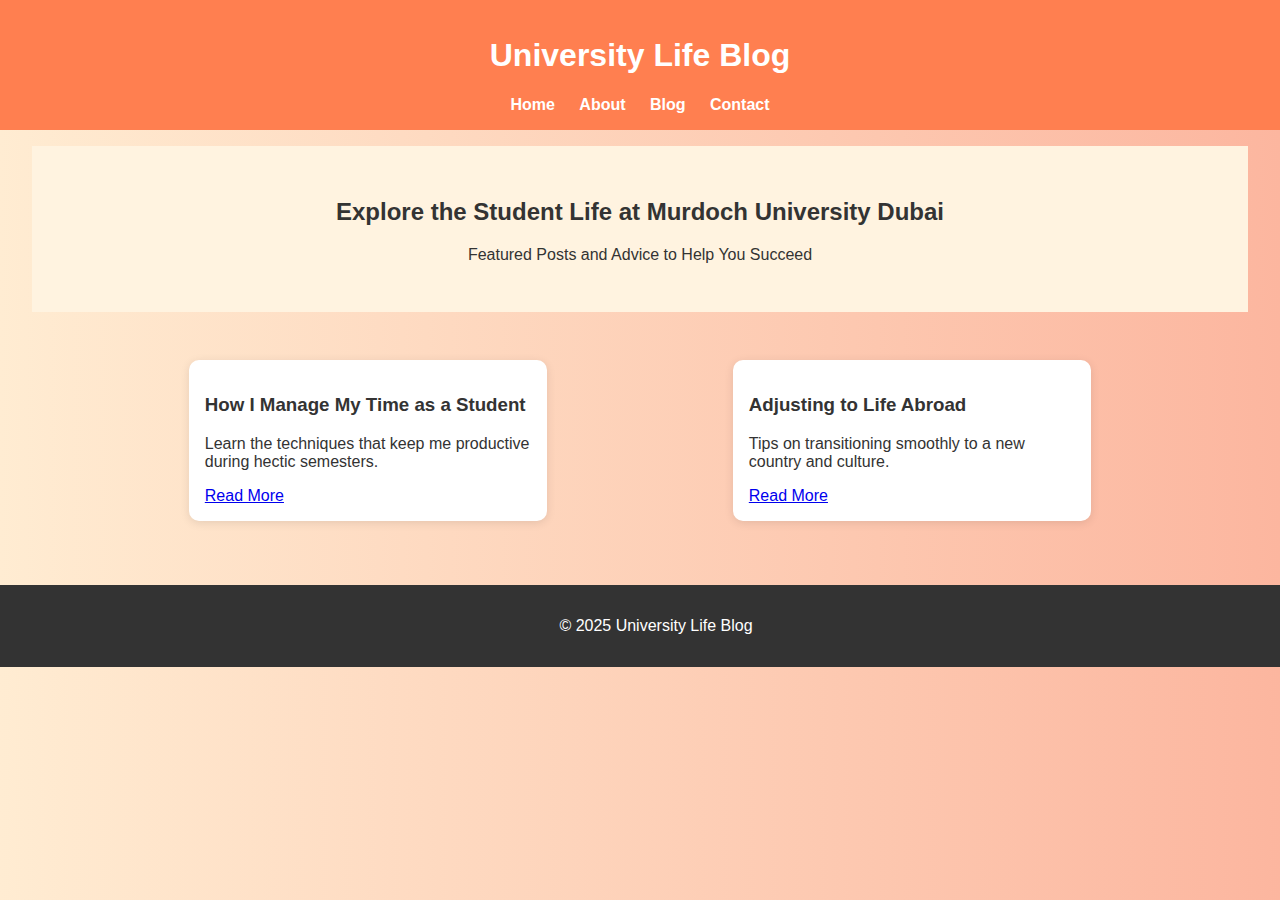
==== index.html @ d8ef9805 "Update index.html" ====
<!-- index.html -->
<!DOCTYPE html>
<html lang="en">
<head>
  <meta charset="UTF-8">
  <meta name="viewport" content="width=device-width, initial-scale=1.0">
  <title>University Life Blog</title>
  <link rel="stylesheet" href="style.css">
</head>
<body>
  <header>
    <h1>University Life Blog</h1>
    <nav>
      <a href="index.html">Home</a>
      <a href="about.html">About</a>
      <a href="blog.html">Blog</a>
      <a href="contact.html">Contact</a>
    </nav>
  </header>
  <main>
    <section class="hero">
      <h2>Explore the Student Life at Murdoch University Dubai</h2>
      <p>Featured Posts and Advice to Help You Succeed</p>
    </section>
    <section class="featured-posts">
      <article>
        <h3>How I Manage My Time as a Student</h3>
        <p>Learn the techniques that keep me productive during hectic semesters.</p>
        <a href="blog.html">Read More</a>
      </article>
      <article>
        <h3>Adjusting to Life Abroad</h3>
        <p>Tips on transitioning smoothly to a new country and culture.</p>
        <a href="blog.html">Read More</a>
      </article>
    </section>
  </main>
  <footer>
    <p>&copy; 2025 University Life Blog</p>
  </footer>
</body>
</html>
---- style.css ----
/* style.css */
body {
  font-family: 'Segoe UI', Tahoma, Geneva, Verdana, sans-serif;
  margin: 0;
  padding: 0;
  background: linear-gradient(to right, #ffecd2 0%, #fcb69f 100%);
  color: #333;
}

header {
  background-color: #ff7f50;
  color: white;
  padding: 1rem;
  text-align: center;
}

nav a {
  margin: 0 10px;
  color: white;
  text-decoration: none;
  font-weight: bold;
}

.hero {
  padding: 2rem;
  background: #fff3e0;
  text-align: center;
}

.featured-posts {
  display: flex;
  justify-content: space-around;
  margin: 2rem;
}

.featured-posts article {
  background: white;
  padding: 1rem;
  border-radius: 10px;
  box-shadow: 0 2px 10px rgba(0,0,0,0.1);
  width: 30%;
}

main, section {
  padding: 1rem 2rem;
}

form {
  display: flex;
  flex-direction: column;
  max-width: 500px;
  margin: auto;
}

form input, form textarea {
  margin-bottom: 1rem;
  padding: 0.5rem;
  border: 1px solid #ccc;
  border-radius: 5px;
}

form button {
  padding: 0.7rem;
  background: #ff7f50;
  color: white;
  border: none;
  border-radius: 5px;
  font-size: 1rem;
}

footer {
  text-align: center;
  padding: 1rem;
  background-color: #333;
  color: white;
  position: relative;
  bottom: 0;
  width: 100%;
}
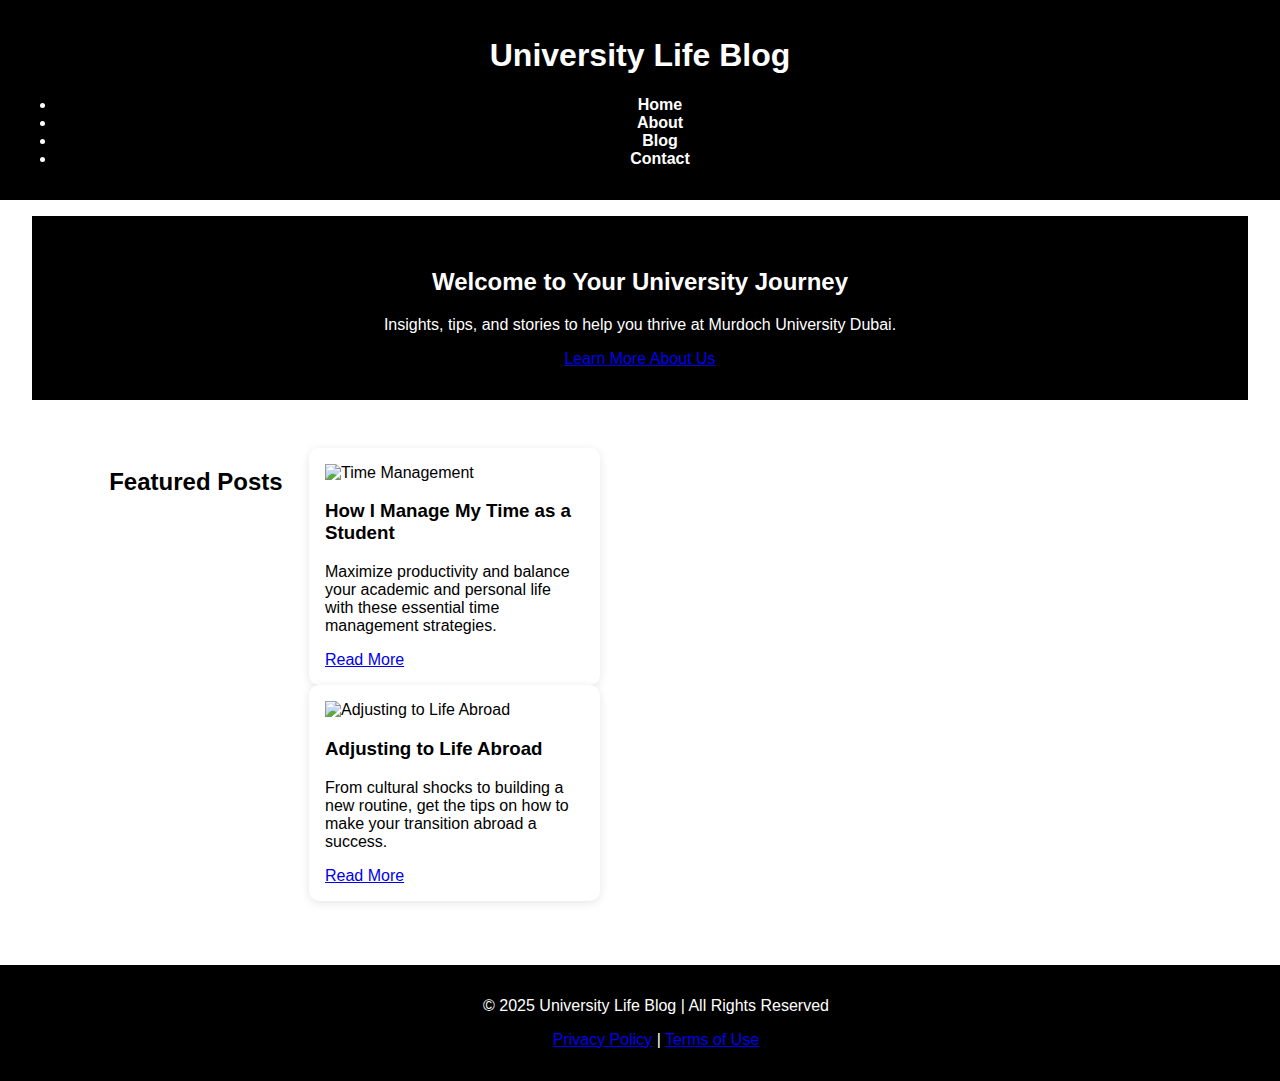
==== commit c398340b: "Update index.html" ====
--- a/index.html
+++ b/index.html
@@ -6,37 +6,63 @@
   <meta name="viewport" content="width=device-width, initial-scale=1.0">
   <title>University Life Blog</title>
   <link rel="stylesheet" href="style.css">
+  <meta name="description" content="Explore university life at Murdoch University Dubai through tips, stories, and advice.">
+  <meta name="keywords" content="Murdoch University, student life, university tips, blog, advice">
+  <meta name="author" content="University Life Blog">
 </head>
 <body>
   <header>
-    <h1>University Life Blog</h1>
-    <nav>
-      <a href="index.html">Home</a>
-      <a href="about.html">About</a>
-      <a href="blog.html">Blog</a>
-      <a href="contact.html">Contact</a>
-    </nav>
+    <div class="container">
+      <h1 class="logo">University Life Blog</h1>
+      <nav>
+        <ul>
+          <li><a href="index.html">Home</a></li>
+          <li><a href="about.html">About</a></li>
+          <li><a href="blog.html">Blog</a></li>
+          <li><a href="contact.html">Contact</a></li>
+        </ul>
+      </nav>
+    </div>
   </header>
+  
   <main>
     <section class="hero">
-      <h2>Explore the Student Life at Murdoch University Dubai</h2>
-      <p>Featured Posts and Advice to Help You Succeed</p>
+      <div class="hero-content">
+        <h2>Welcome to Your University Journey</h2>
+        <p>Insights, tips, and stories to help you thrive at Murdoch University Dubai.</p>
+        <a href="about.html" class="cta-btn">Learn More About Us</a>
+      </div>
     </section>
+    
     <section class="featured-posts">
-      <article>
-        <h3>How I Manage My Time as a Student</h3>
-        <p>Learn the techniques that keep me productive during hectic semesters.</p>
-        <a href="blog.html">Read More</a>
-      </article>
-      <article>
-        <h3>Adjusting to Life Abroad</h3>
-        <p>Tips on transitioning smoothly to a new country and culture.</p>
-        <a href="blog.html">Read More</a>
-      </article>
+      <h2>Featured Posts</h2>
+      <div class="posts-grid">
+        <article class="post">
+          <img src="images/time-management.jpg" alt="Time Management" class="post-image">
+          <div class="post-content">
+            <h3>How I Manage My Time as a Student</h3>
+            <p>Maximize productivity and balance your academic and personal life with these essential time management strategies.</p>
+            <a href="blog.html" class="read-more">Read More</a>
+          </div>
+        </article>
+        <article class="post">
+          <img src="images/adjusting-life.jpg" alt="Adjusting to Life Abroad" class="post-image">
+          <div class="post-content">
+            <h3>Adjusting to Life Abroad</h3>
+            <p>From cultural shocks to building a new routine, get the tips on how to make your transition abroad a success.</p>
+            <a href="blog.html" class="read-more">Read More</a>
+          </div>
+        </article>
+      </div>
     </section>
   </main>
+  
   <footer>
-    <p>&copy; 2025 University Life Blog</p>
+    <div class="container">
+      <p>&copy; 2025 University Life Blog | All Rights Reserved</p>
+      <p><a href="privacy-policy.html">Privacy Policy</a> | <a href="terms-of-use.html">Terms of Use</a></p>
+    </div>
   </footer>
 </body>
 </html>
+
--- a/style.css
+++ b/style.css
@@ -3,27 +3,28 @@
   font-family: 'Segoe UI', Tahoma, Geneva, Verdana, sans-serif;
   margin: 0;
   padding: 0;
-  background: linear-gradient(to right, #ffecd2 0%, #fcb69f 100%);
-  color: #333;
+  background-color: #000000;
+  color: #ffffff;
 }
 
 header {
-  background-color: #ff7f50;
-  color: white;
+  background-color: #000000;
+  color: #ffffff;
   padding: 1rem;
   text-align: center;
 }
 
 nav a {
   margin: 0 10px;
-  color: white;
+  color: #ffffff;
   text-decoration: none;
   font-weight: bold;
 }
 
 .hero {
   padding: 2rem;
-  background: #fff3e0;
+  background: #000000; 
+  color: #ffffff; 
   text-align: center;
 }
 
@@ -34,7 +35,8 @@
 }
 
 .featured-posts article {
-  background: white;
+  background: #ffffff; 
+  color: #000000; 
   padding: 1rem;
   border-radius: 10px;
   box-shadow: 0 2px 10px rgba(0,0,0,0.1);
@@ -43,6 +45,8 @@
 
 main, section {
   padding: 1rem 2rem;
+  background-color: #ffffff; 
+  color: #000000; 
 }
 
 form {
@@ -61,7 +65,7 @@
 
 form button {
   padding: 0.7rem;
-  background: #ff7f50;
+  background: #000000; 
   color: white;
   border: none;
   border-radius: 5px;
@@ -71,9 +75,10 @@
 footer {
   text-align: center;
   padding: 1rem;
-  background-color: #333;
+  background-color: #000000; 
   color: white;
   position: relative;
   bottom: 0;
   width: 100%;
-}+}
+
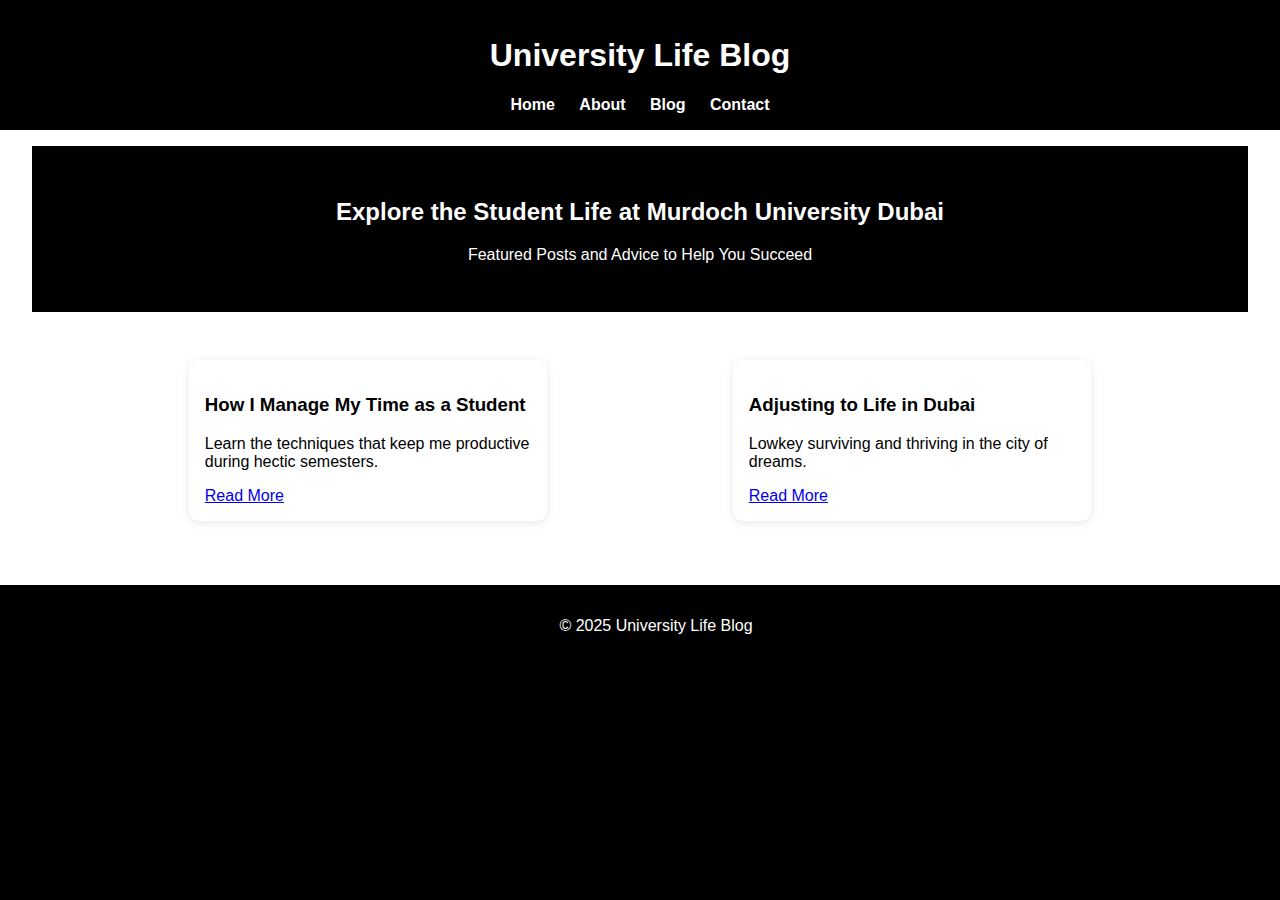
==== commit e997f6bb: "Update index.html" ====
--- a/index.html
+++ b/index.html
@@ -6,63 +6,37 @@
   <meta name="viewport" content="width=device-width, initial-scale=1.0">
   <title>University Life Blog</title>
   <link rel="stylesheet" href="style.css">
-  <meta name="description" content="Explore university life at Murdoch University Dubai through tips, stories, and advice.">
-  <meta name="keywords" content="Murdoch University, student life, university tips, blog, advice">
-  <meta name="author" content="University Life Blog">
 </head>
 <body>
   <header>
-    <div class="container">
-      <h1 class="logo">University Life Blog</h1>
-      <nav>
-        <ul>
-          <li><a href="index.html">Home</a></li>
-          <li><a href="about.html">About</a></li>
-          <li><a href="blog.html">Blog</a></li>
-          <li><a href="contact.html">Contact</a></li>
-        </ul>
-      </nav>
-    </div>
+    <h1>University Life Blog</h1>
+    <nav>
+      <a href="index.html">Home</a>
+      <a href="about.html">About</a>
+      <a href="blog.html">Blog</a>
+      <a href="contact.html">Contact</a>
+    </nav>
   </header>
-  
   <main>
     <section class="hero">
-      <div class="hero-content">
-        <h2>Welcome to Your University Journey</h2>
-        <p>Insights, tips, and stories to help you thrive at Murdoch University Dubai.</p>
-        <a href="about.html" class="cta-btn">Learn More About Us</a>
-      </div>
+      <h2>Explore the Student Life at Murdoch University Dubai</h2>
+      <p>Featured Posts and Advice to Help You Succeed</p>
     </section>
-    
     <section class="featured-posts">
-      <h2>Featured Posts</h2>
-      <div class="posts-grid">
-        <article class="post">
-          <img src="images/time-management.jpg" alt="Time Management" class="post-image">
-          <div class="post-content">
-            <h3>How I Manage My Time as a Student</h3>
-            <p>Maximize productivity and balance your academic and personal life with these essential time management strategies.</p>
-            <a href="blog.html" class="read-more">Read More</a>
-          </div>
-        </article>
-        <article class="post">
-          <img src="images/adjusting-life.jpg" alt="Adjusting to Life Abroad" class="post-image">
-          <div class="post-content">
-            <h3>Adjusting to Life Abroad</h3>
-            <p>From cultural shocks to building a new routine, get the tips on how to make your transition abroad a success.</p>
-            <a href="blog.html" class="read-more">Read More</a>
-          </div>
-        </article>
-      </div>
+      <article>
+        <h3>How I Manage My Time as a Student</h3>
+        <p>Learn the techniques that keep me productive during hectic semesters.</p>
+        <a href="blog.html">Read More</a>
+      </article>
+      <article>
+        <h3>Adjusting to Life in Dubai</h3>
+        <p>Lowkey surviving and thriving in the city of dreams.</p>
+        <a href="blog.html">Read More</a>
+      </article>
     </section>
   </main>
-  
   <footer>
-    <div class="container">
-      <p>&copy; 2025 University Life Blog | All Rights Reserved</p>
-      <p><a href="privacy-policy.html">Privacy Policy</a> | <a href="terms-of-use.html">Terms of Use</a></p>
-    </div>
+    <p>&copy; 2025 University Life Blog</p>
   </footer>
 </body>
 </html>
-
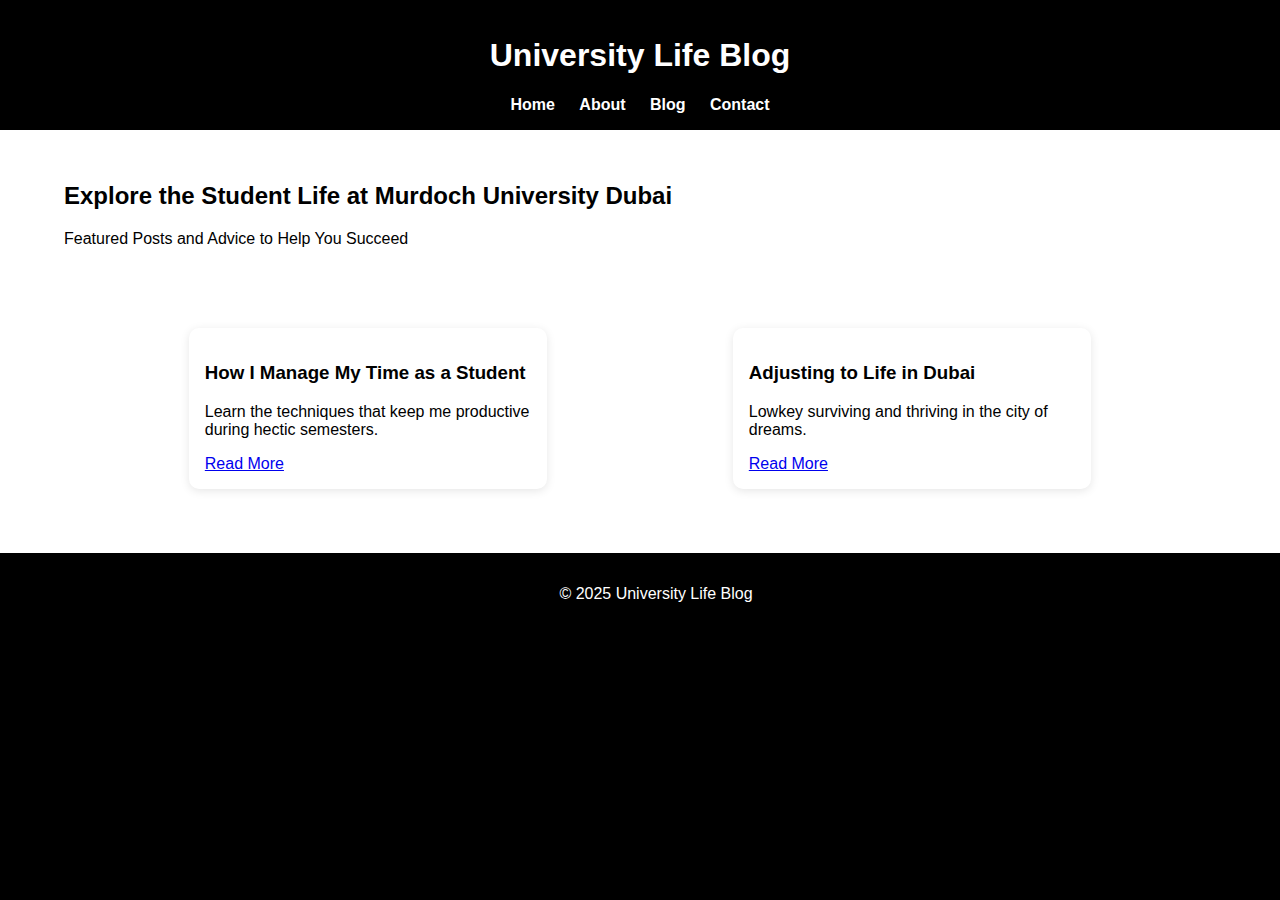
==== commit 84ad86d5: "Update index.html" ====
--- a/index.html
+++ b/index.html
@@ -18,7 +18,7 @@
     </nav>
   </header>
   <main>
-    <section class="hero">
+    <section class="hero-background">
       <h2>Explore the Student Life at Murdoch University Dubai</h2>
       <p>Featured Posts and Advice to Help You Succeed</p>
     </section>
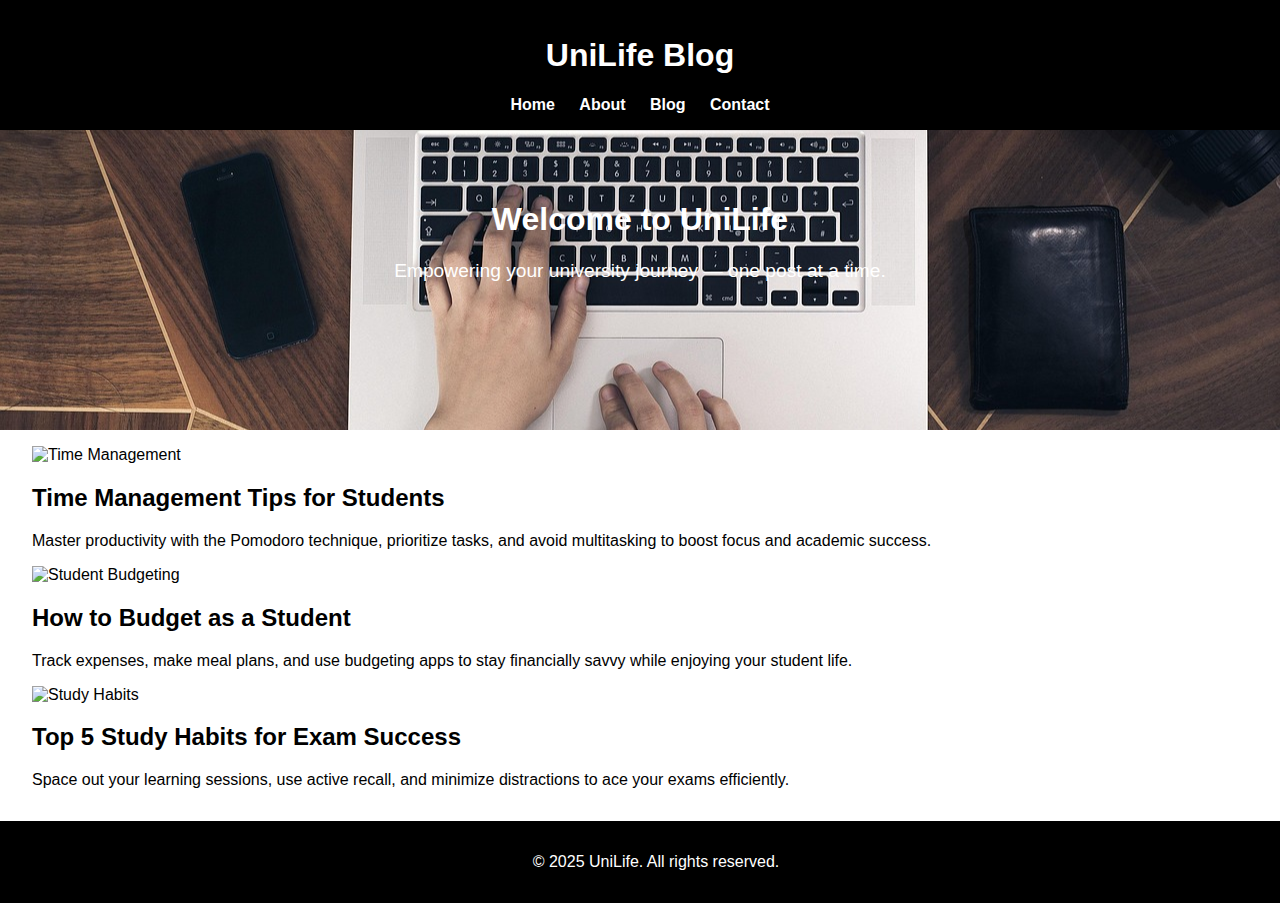
==== commit f85e8355: "Update index.html" ====
--- a/index.html
+++ b/index.html
@@ -1,15 +1,14 @@
-<!-- index.html -->
 <!DOCTYPE html>
 <html lang="en">
 <head>
   <meta charset="UTF-8">
   <meta name="viewport" content="width=device-width, initial-scale=1.0">
-  <title>University Life Blog</title>
+  <title>UniLife Blog</title>
   <link rel="stylesheet" href="style.css">
 </head>
 <body>
   <header>
-    <h1>University Life Blog</h1>
+    <h1>UniLife Blog</h1>
     <nav>
       <a href="index.html">Home</a>
       <a href="about.html">About</a>
@@ -17,26 +16,32 @@
       <a href="contact.html">Contact</a>
     </nav>
   </header>
-  <main>
-    <section class="hero-background">
-      <h2>Explore the Student Life at Murdoch University Dubai</h2>
-      <p>Featured Posts and Advice to Help You Succeed</p>
-    </section>
-    <section class="featured-posts">
-      <article>
-        <h3>How I Manage My Time as a Student</h3>
-        <p>Learn the techniques that keep me productive during hectic semesters.</p>
-        <a href="blog.html">Read More</a>
-      </article>
-      <article>
-        <h3>Adjusting to Life in Dubai</h3>
-        <p>Lowkey surviving and thriving in the city of dreams.</p>
-        <a href="blog.html">Read More</a>
-      </article>
-    </section>
-  </main>
+
+  <section class="hero-background">
+    <h1>Welcome to UniLife</h1>
+    <p>Empowering your university journey — one post at a time.</p>
+  </section>
+
+  <section class="featured-posts">
+    <article>
+      <img src="https://images.unsplash.com/photo-1551434678-e076c223a692?auto=format&fit=crop&w=800&q=80" alt="Time Management">
+      <h2>Time Management Tips for Students</h2>
+      <p>Master productivity with the Pomodoro technique, prioritize tasks, and avoid multitasking to boost focus and academic success.</p>
+    </article>
+    <article>
+      <img src="https://images.unsplash.com/photo-1517245386807-bb43f82c33c4?auto=format&fit=crop&w=800&q=80" alt="Student Budgeting">
+      <h2>How to Budget as a Student</h2>
+      <p>Track expenses, make meal plans, and use budgeting apps to stay financially savvy while enjoying your student life.</p>
+    </article>
+    <article>
+      <img src="https://images.unsplash.com/photo-1504384308090-c894fdcc538d?auto=format&fit=crop&w=800&q=80" alt="Study Habits">
+      <h2>Top 5 Study Habits for Exam Success</h2>
+      <p>Space out your learning sessions, use active recall, and minimize distractions to ace your exams efficiently.</p>
+    </article>
+  </section>
+
   <footer>
-    <p>&copy; 2025 University Life Blog</p>
+    <p>&copy; 2025 UniLife. All rights reserved.</p>
   </footer>
 </body>
 </html>
--- a/style.css
+++ b/style.css
@@ -21,26 +21,24 @@
   font-weight: bold;
 }
 
-.hero {
-  padding: 2rem;
-  background: #000000; 
-  color: #ffffff; 
+.hero-background {
+  background-image: url('image1.jpg');
+  background-size: cover;
+  background-position: center;
+  height: 300px;
+  color: white; /* Ensure text is white */
   text-align: center;
+  padding: 50px 20px; /* Add padding to make the text centered properly */
+  box-sizing: border-box; /* Ensure padding doesn't mess up the layout */
 }
 
-.featured-posts {
-  display: flex;
-  justify-content: space-around;
-  margin: 2rem;
+.hero-background h2 {
+  font-size: 2rem;
+  margin-bottom: 1rem;
 }
 
-.featured-posts article {
-  background: #ffffff; 
-  color: #000000; 
-  padding: 1rem;
-  border-radius: 10px;
-  box-shadow: 0 2px 10px rgba(0,0,0,0.1);
-  width: 30%;
+.hero-background p {
+  font-size: 1.2rem;
 }
 
 main, section {
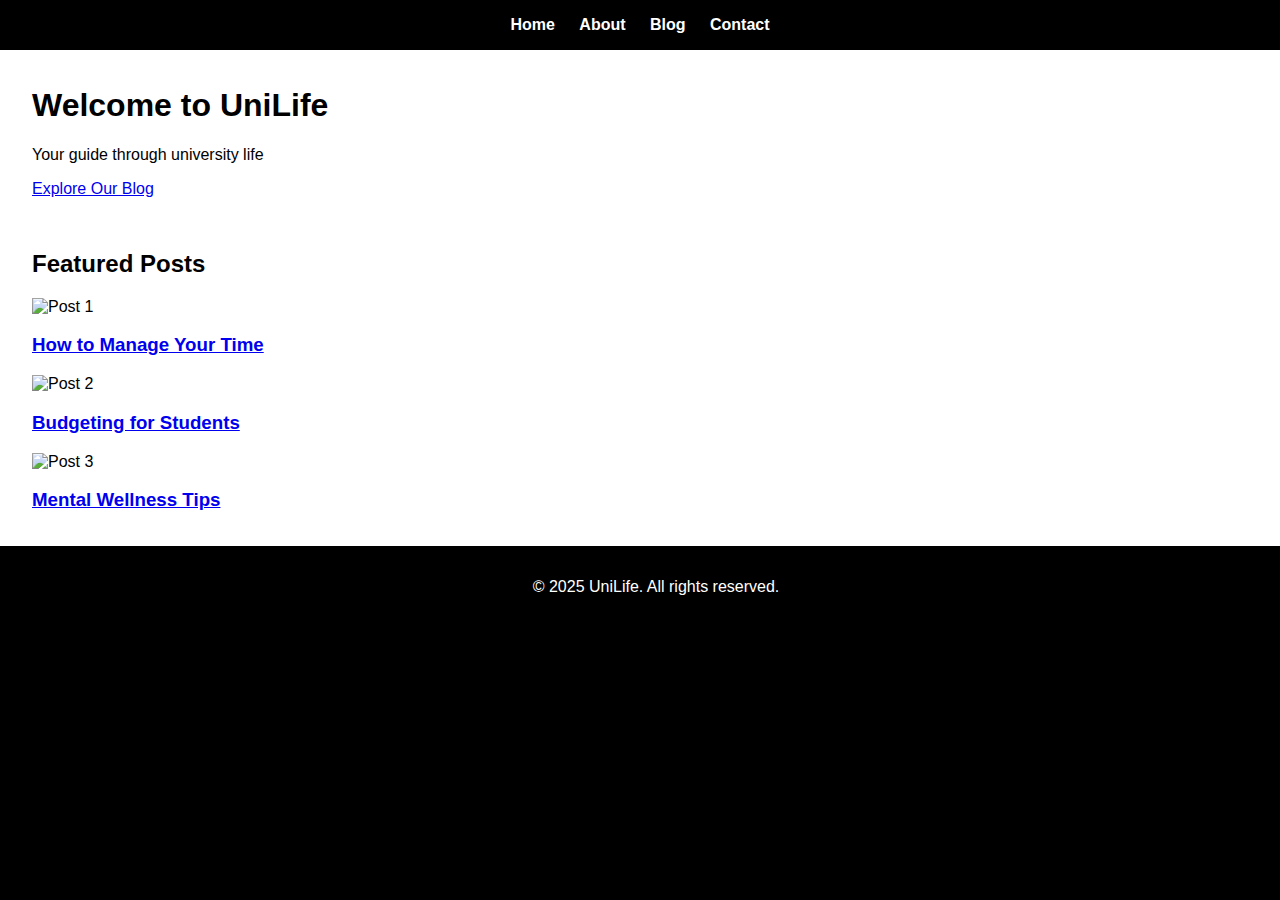
==== commit fda2067d: "Update index.html" ====
--- a/index.html
+++ b/index.html
@@ -3,12 +3,11 @@
 <head>
   <meta charset="UTF-8">
   <meta name="viewport" content="width=device-width, initial-scale=1.0">
-  <title>UniLife Blog</title>
+  <title>UniLife</title>
   <link rel="stylesheet" href="style.css">
 </head>
 <body>
   <header>
-    <h1>UniLife Blog</h1>
     <nav>
       <a href="index.html">Home</a>
       <a href="about.html">About</a>
@@ -17,27 +16,30 @@
     </nav>
   </header>
 
-  <section class="hero-background">
-    <h1>Welcome to UniLife</h1>
-    <p>Empowering your university journey — one post at a time.</p>
+  <section class="hero">
+    <div class="hero-content">
+      <h1>Welcome to UniLife</h1>
+      <p>Your guide through university life</p>
+      <a href="blog.html" class="cta-btn">Explore Our Blog</a>
+    </div>
   </section>
 
   <section class="featured-posts">
-    <article>
-      <img src="https://images.unsplash.com/photo-1551434678-e076c223a692?auto=format&fit=crop&w=800&q=80" alt="Time Management">
-      <h2>Time Management Tips for Students</h2>
-      <p>Master productivity with the Pomodoro technique, prioritize tasks, and avoid multitasking to boost focus and academic success.</p>
-    </article>
-    <article>
-      <img src="https://images.unsplash.com/photo-1517245386807-bb43f82c33c4?auto=format&fit=crop&w=800&q=80" alt="Student Budgeting">
-      <h2>How to Budget as a Student</h2>
-      <p>Track expenses, make meal plans, and use budgeting apps to stay financially savvy while enjoying your student life.</p>
-    </article>
-    <article>
-      <img src="https://images.unsplash.com/photo-1504384308090-c894fdcc538d?auto=format&fit=crop&w=800&q=80" alt="Study Habits">
-      <h2>Top 5 Study Habits for Exam Success</h2>
-      <p>Space out your learning sessions, use active recall, and minimize distractions to ace your exams efficiently.</p>
-    </article>
+    <h2>Featured Posts</h2>
+    <div class="posts-grid">
+      <div class="post-card">
+        <img src="images/post1.jpg" alt="Post 1">
+        <h3><a href="#">How to Manage Your Time</a></h3>
+      </div>
+      <div class="post-card">
+        <img src="images/post2.jpg" alt="Post 2">
+        <h3><a href="#">Budgeting for Students</a></h3>
+      </div>
+      <div class="post-card">
+        <img src="images/post3.jpg" alt="Post 3">
+        <h3><a href="#">Mental Wellness Tips</a></h3>
+      </div>
+    </div>
   </section>
 
   <footer>
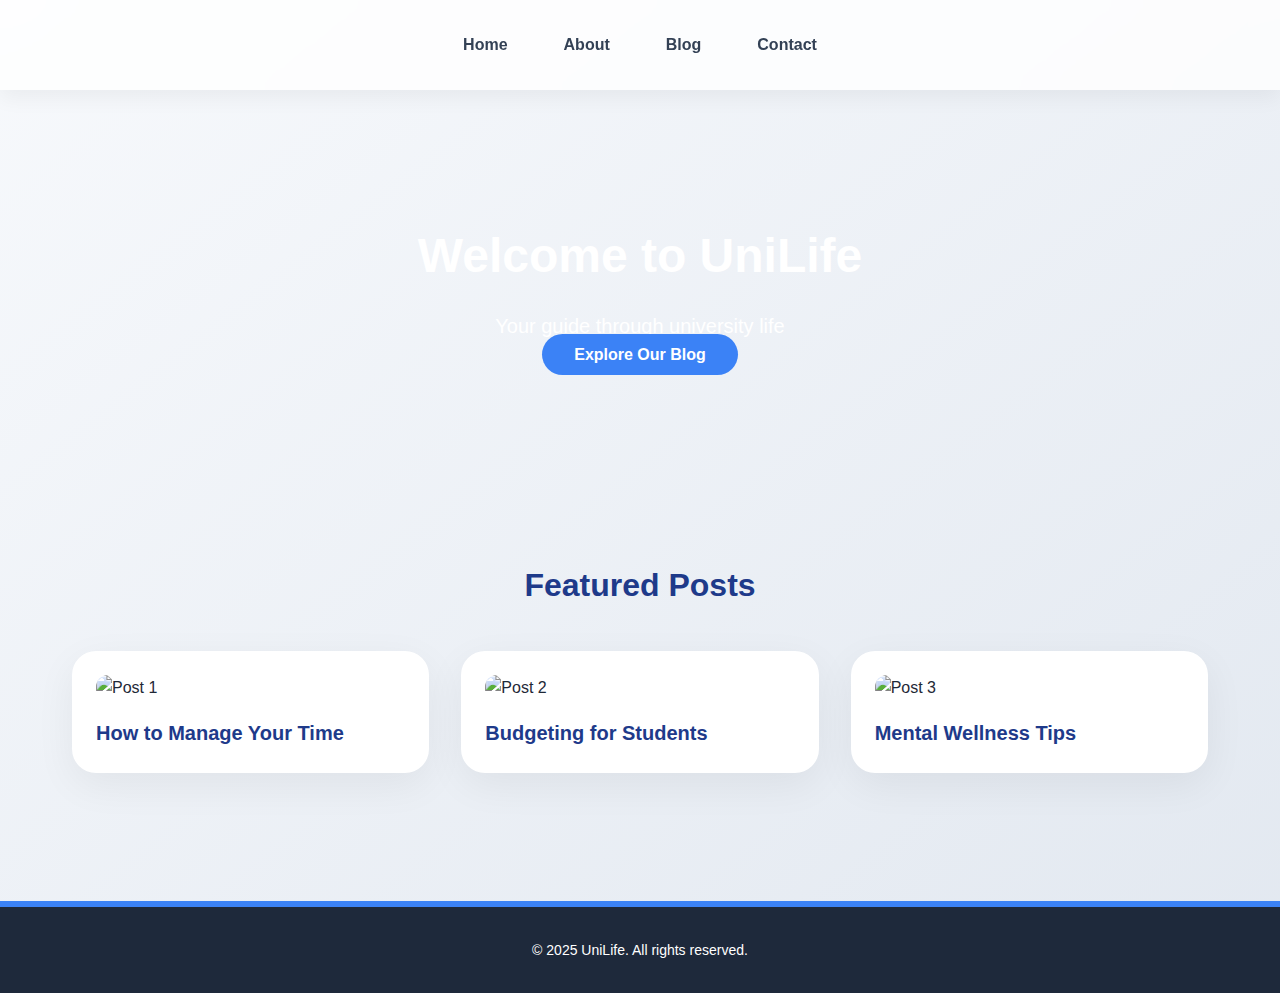
==== commit 4bc6f1cd: "Update index.html" ====
--- a/index.html
+++ b/index.html
@@ -7,7 +7,7 @@
   <link rel="stylesheet" href="style.css">
 </head>
 <body>
-  <header>
+  <header class="glass">
     <nav>
       <a href="index.html">Home</a>
       <a href="about.html">About</a>
@@ -29,15 +29,15 @@
     <div class="posts-grid">
       <div class="post-card">
         <img src="images/post1.jpg" alt="Post 1">
-        <h3><a href="#">How to Manage Your Time</a></h3>
+        <h3><a href="blog.html#time-management">How to Manage Your Time</a></h3>
       </div>
       <div class="post-card">
         <img src="images/post2.jpg" alt="Post 2">
-        <h3><a href="#">Budgeting for Students</a></h3>
+        <h3><a href="blog.html#budgeting">Budgeting for Students</a></h3>
       </div>
       <div class="post-card">
         <img src="images/post3.jpg" alt="Post 3">
-        <h3><a href="#">Mental Wellness Tips</a></h3>
+        <h3><a href="blog.html#mental-health">Mental Wellness Tips</a></h3>
       </div>
     </div>
   </section>
@@ -47,3 +47,4 @@
   </footer>
 </body>
 </html>
+
--- a/style.css
+++ b/style.css
@@ -1,82 +1,180 @@
-/* style.css */
-body {
-  font-family: 'Segoe UI', Tahoma, Geneva, Verdana, sans-serif;
+/* ========== Base Reset ========== */
+* {
   margin: 0;
   padding: 0;
-  background-color: #000000;
-  color: #ffffff;
+  box-sizing: border-box;
 }
 
+body {
+  font-family: 'Inter', 'Segoe UI', Tahoma, Geneva, Verdana, sans-serif;
+  background: linear-gradient(to bottom right, #f7f9fc, #e2e8f0);
+  color: #1f2937;
+  line-height: 1.6;
+  overflow-x: hidden;
+}
+
+img {
+  max-width: 100%;
+  display: block;
+  border-radius: 12px;
+}
+
+/* ========== Header ========== */
 header {
-  background-color: #000000;
-  color: #ffffff;
-  padding: 1rem;
-  text-align: center;
+  background: rgba(255, 255, 255, 0.8);
+  backdrop-filter: blur(12px);
+  padding: 1.5rem 2rem;
+  box-shadow: 0 8px 20px rgba(0, 0, 0, 0.05);
+  display: flex;
+  flex-direction: column;
+  align-items: center;
+  position: sticky;
+  top: 0;
+  z-index: 999;
+}
+
+header h1 {
+  font-size: 2rem;
+  color: #1e40af;
+  margin-bottom: 0.5rem;
+}
+
+nav {
+  display: flex;
+  gap: 1.5rem;
+  flex-wrap: wrap;
 }
 
 nav a {
-  margin: 0 10px;
-  color: #ffffff;
   text-decoration: none;
-  font-weight: bold;
+  color: #334155;
+  font-weight: 600;
+  padding: 0.5rem 1rem;
+  transition: all 0.3s ease;
+  border-radius: 8px;
 }
 
-.hero-background {
-  background-image: url('image1.jpg');
-  background-size: cover;
-  background-position: center;
-  height: 300px;
-  color: white; /* Ensure text is white */
-  text-align: center;
-  padding: 50px 20px; /* Add padding to make the text centered properly */
-  box-sizing: border-box; /* Ensure padding doesn't mess up the layout */
+nav a:hover {
+  background-color: #3b82f6;
+  color: #fff;
 }
 
-.hero-background h2 {
-  font-size: 2rem;
+/* ========== Hero Section ========== */
+.hero {
+  background: url('images/hero-bg.jpg') center/cover no-repeat;
+  color: white;
+  text-align: center;
+  padding: 8rem 2rem;
+  display: flex;
+  flex-direction: column;
+  align-items: center;
+  justify-content: center;
+}
+
+.hero-content h1 {
+  font-size: 3rem;
+  font-weight: bold;
   margin-bottom: 1rem;
 }
 
-.hero-background p {
-  font-size: 1.2rem;
+.hero-content p {
+  font-size: 1.25rem;
+  max-width: 600px;
 }
 
-main, section {
-  padding: 1rem 2rem;
-  background-color: #ffffff; 
-  color: #000000; 
+.cta-btn {
+  margin-top: 2rem;
+  padding: 0.75rem 2rem;
+  background-color: #3b82f6;
+  color: white;
+  font-weight: bold;
+  border-radius: 9999px;
+  text-decoration: none;
+  transition: background-color 0.3s ease;
 }
 
-form {
-  display: flex;
-  flex-direction: column;
-  max-width: 500px;
+.cta-btn:hover {
+  background-color: #1d4ed8;
+}
+
+/* ========== Featured Posts ========== */
+.featured-posts {
+  padding: 4rem 2rem;
+  max-width: 1200px;
   margin: auto;
 }
 
-form input, form textarea {
-  margin-bottom: 1rem;
-  padding: 0.5rem;
-  border: 1px solid #ccc;
-  border-radius: 5px;
+.featured-posts h2 {
+  text-align: center;
+  font-size: 2rem;
+  color: #1e3a8a;
+  margin-bottom: 2.5rem;
 }
 
-form button {
-  padding: 0.7rem;
-  background: #000000; 
-  color: white;
-  border: none;
-  border-radius: 5px;
-  font-size: 1rem;
+.posts-grid {
+  display: grid;
+  grid-template-columns: repeat(auto-fit, minmax(300px, 1fr));
+  gap: 2rem;
 }
 
+.post-card {
+  background: white;
+  padding: 1.5rem;
+  border-radius: 24px;
+  box-shadow: 0 12px 40px rgba(0, 0, 0, 0.06);
+  transition: transform 0.3s ease, box-shadow 0.3s ease;
+  position: relative;
+  overflow: hidden;
+}
+
+.post-card:hover {
+  transform: translateY(-10px);
+  box-shadow: 0 16px 48px rgba(0, 0, 0, 0.12);
+}
+
+.post-card h3 {
+  margin-top: 1rem;
+  font-size: 1.25rem;
+  color: #1e3a8a;
+}
+
+.post-card a {
+  text-decoration: none;
+  color: inherit;
+}
+
+/* ========== Main Blog Page ========== */
+main {
+  padding: 4rem 2rem;
+  max-width: 900px;
+  margin: auto;
+}
+
+article {
+  margin-bottom: 3rem;
+  background: white;
+  padding: 2rem;
+  border-radius: 16px;
+  box-shadow: 0 10px 30px rgba(0, 0, 0, 0.05);
+  transition: box-shadow 0.3s;
+}
+
+article:hover {
+  box-shadow: 0 14px 40px rgba(0, 0, 0, 0.1);
+}
+
+article h2 {
+  margin-bottom: 1rem;
+  color: #1d4ed8;
+}
+
+/* ========== Footer ========== */
 footer {
   text-align: center;
-  padding: 1rem;
-  background-color: #000000; 
+  padding: 2rem;
+  background-color: #1e293b;
   color: white;
-  position: relative;
-  bottom: 0;
-  width: 100%;
+  margin-top: 4rem;
+  border-top: 6px solid #3b82f6;
+  font-size: 0.875rem;
 }
-
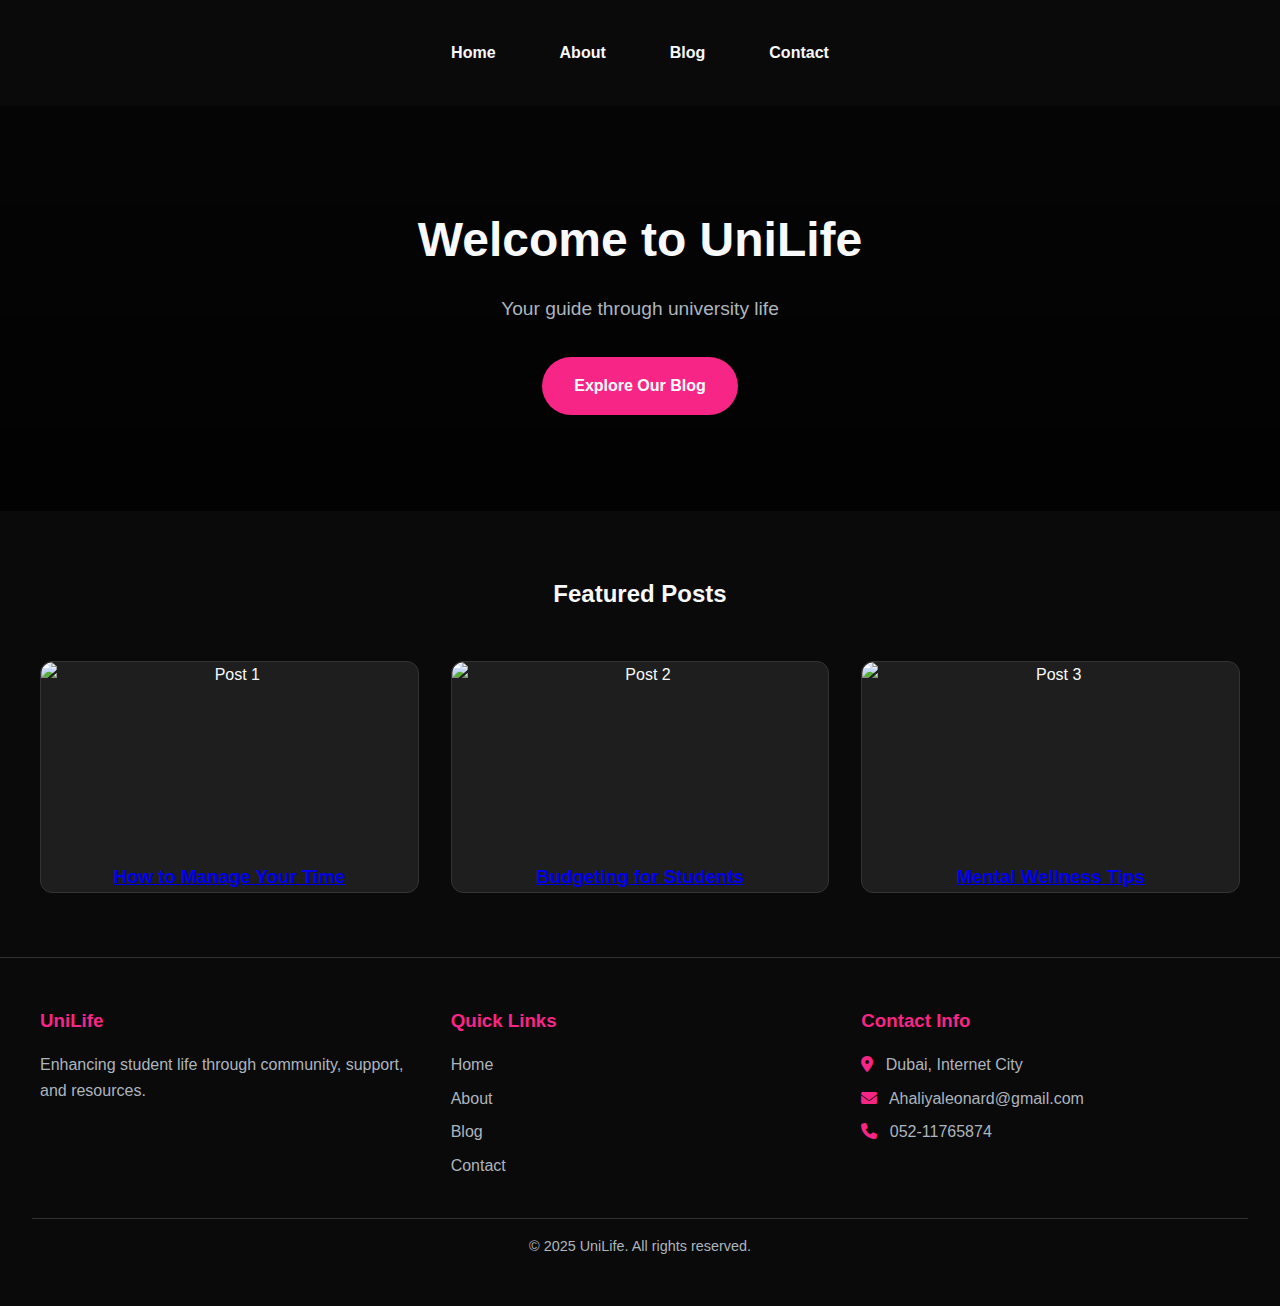
==== commit e280ff51: "Update index.html" ====
--- a/index.html
+++ b/index.html
@@ -5,6 +5,7 @@
   <meta name="viewport" content="width=device-width, initial-scale=1.0">
   <title>UniLife</title>
   <link rel="stylesheet" href="style.css">
+  <link rel="stylesheet" href="https://cdnjs.cloudflare.com/ajax/libs/font-awesome/6.4.0/css/all.min.css">
 </head>
 <body>
   <header class="glass">
@@ -28,23 +29,50 @@
     <h2>Featured Posts</h2>
     <div class="posts-grid">
       <div class="post-card">
-        <img src="images/post1.jpg" alt="Post 1">
+        <img src="images/imagep1.jpg" alt="Post 1">
         <h3><a href="blog.html#time-management">How to Manage Your Time</a></h3>
       </div>
       <div class="post-card">
-        <img src="images/post2.jpg" alt="Post 2">
+        <img src="images/imagep2.jpg" alt="Post 2">
         <h3><a href="blog.html#budgeting">Budgeting for Students</a></h3>
       </div>
       <div class="post-card">
-        <img src="images/post3.jpg" alt="Post 3">
+        <img src="images/imagep3.jpg" alt="Post 3">
         <h3><a href="blog.html#mental-health">Mental Wellness Tips</a></h3>
       </div>
     </div>
   </section>
-
+  
   <footer>
-    <p>&copy; 2025 UniLife. All rights reserved.</p>
+    <div class="footer-content">
+      <div class="footer-column">
+        <h3>UniLife</h3>
+        <p>Enhancing student life through community, support, and resources.</p>
+      </div>
+      
+      <div class="footer-column">
+        <h3>Quick Links</h3>
+        <ul class="footer-links">
+          <li><a href="index.html">Home</a></li>
+          <li><a href="about.html">About</a></li>
+          <li><a href="blog.html">Blog</a></li>
+          <li><a href="contact.html">Contact</a></li>
+        </ul>
+      </div>
+      
+      <div class="footer-column">
+        <h3>Contact Info</h3>
+        <ul class="footer-links">
+          <li><i class="fas fa-map-marker-alt"></i> Dubai, Internet City</li>
+          <li><i class="fas fa-envelope"></i> Ahaliyaleonard@gmail.com</li>
+          <li><i class="fas fa-phone"></i> 052-11765874</li>
+        </ul>
+      </div>
+    </div>
+    
+    <div class="copyright">
+      <p>&copy; 2025 UniLife. All rights reserved.</p>
+    </div>
   </footer>
 </body>
 </html>
-
--- a/style.css
+++ b/style.css
@@ -1,4 +1,14 @@
-/* ========== Base Reset ========== */
+/* ========== Variables & Base Styles ========== */
+:root {
+  --primary: #4361ee;
+  --accent: #f72585;
+  --dark-bg: #121212;
+  --darker-bg: #0a0a0a;
+  --card-bg: #1e1e1e;
+  --text-light: #f8f9fa;
+  --text-muted: #adb5bd;
+}
+
 * {
   margin: 0;
   padding: 0;
@@ -7,10 +17,9 @@
 
 body {
   font-family: 'Inter', 'Segoe UI', Tahoma, Geneva, Verdana, sans-serif;
-  background: linear-gradient(to bottom right, #f7f9fc, #e2e8f0);
-  color: #1f2937;
+  background-color: var(--dark-bg);
+  color: var(--text-light);
   line-height: 1.6;
-  overflow-x: hidden;
 }
 
 img {
@@ -19,162 +28,339 @@
   border-radius: 12px;
 }
 
-/* ========== Header ========== */
+.container {
+  max-width: 1200px;
+  margin: 0 auto;
+}
+
+/* ========== Typography ========== */
+h1, h2, h3, h4 {
+  color: var(--text-light);
+}
+
+p, li {
+  color: var(--text-muted);
+}
+
+/* ========== Header & Navigation ========== */
 header {
-  background: rgba(255, 255, 255, 0.8);
-  backdrop-filter: blur(12px);
-  padding: 1.5rem 2rem;
-  box-shadow: 0 8px 20px rgba(0, 0, 0, 0.05);
-  display: flex;
-  flex-direction: column;
-  align-items: center;
-  position: sticky;
-  top: 0;
-  z-index: 999;
-}
-
-header h1 {
-  font-size: 2rem;
-  color: #1e40af;
-  margin-bottom: 0.5rem;
+  background-color: var(--darker-bg);
+  padding: 1rem 2rem;
 }
 
 nav {
   display: flex;
-  gap: 1.5rem;
-  flex-wrap: wrap;
+  justify-content: center;
+  gap: 2rem;
+  padding: 1rem 0;
 }
 
 nav a {
-  text-decoration: none;
-  color: #334155;
+  color: var(--text-light);
   font-weight: 600;
   padding: 0.5rem 1rem;
+  border-radius: 50px;
   transition: all 0.3s ease;
-  border-radius: 8px;
+  text-decoration: none;
 }
 
 nav a:hover {
-  background-color: #3b82f6;
-  color: #fff;
-}
-
-/* ========== Hero Section ========== */
+  background-color: rgba(255, 255, 255, 0.1);
+}
+
+nav a.active {
+  background-color: rgba(255, 255, 255, 0.15);
+}
+
+/* ========== Hero Sections ========== */
 .hero {
-  background: url('images/hero-bg.jpg') center/cover no-repeat;
-  color: white;
+  background: linear-gradient(rgba(0, 0, 0, 0.7), rgba(0, 0, 0, 0.9)), 
+              url('images/image1.jpg') center/cover no-repeat;
+  color: white;
+  padding: 6rem 2rem;
   text-align: center;
-  padding: 8rem 2rem;
-  display: flex;
-  flex-direction: column;
-  align-items: center;
-  justify-content: center;
-}
-
-.hero-content h1 {
+}
+
+.hero-content {
+  max-width: 800px;
+  margin: 0 auto;
+}
+
+.hero h1 {
   font-size: 3rem;
-  font-weight: bold;
   margin-bottom: 1rem;
 }
 
-.hero-content p {
-  font-size: 1.25rem;
-  max-width: 600px;
-}
-
-.cta-btn {
-  margin-top: 2rem;
-  padding: 0.75rem 2rem;
-  background-color: #3b82f6;
-  color: white;
-  font-weight: bold;
-  border-radius: 9999px;
-  text-decoration: none;
-  transition: background-color 0.3s ease;
-}
-
-.cta-btn:hover {
-  background-color: #1d4ed8;
-}
-
-/* ========== Featured Posts ========== */
+.hero p {
+  font-size: 1.2rem;
+  margin-bottom: 2rem;
+}
+
+.contact-hero {
+  background: linear-gradient(rgba(0, 0, 0, 0.7), rgba(0, 0, 0, 0.8)), 
+              url('contact-hero.jpg') center/cover no-repeat;
+  padding: 5rem 2rem;
+  text-align: center;
+}
+
+/* ========== Content Sections ========== */
 .featured-posts {
   padding: 4rem 2rem;
-  max-width: 1200px;
-  margin: auto;
+  background-color: var(--darker-bg);
+  text-align: center;
 }
 
 .featured-posts h2 {
-  text-align: center;
-  font-size: 2rem;
-  color: #1e3a8a;
-  margin-bottom: 2.5rem;
+  margin-bottom: 3rem; /* Adds more space below the heading */
 }
 
 .posts-grid {
   display: grid;
   grid-template-columns: repeat(auto-fit, minmax(300px, 1fr));
   gap: 2rem;
+  max-width: 1200px;
+  margin: 0 auto;
 }
 
 .post-card {
-  background: white;
+  background-color: var(--card-bg);
+  border-radius: 12px;
+  overflow: hidden;
+  transition: transform 0.3s ease;
+  border: 1px solid #333;
+}
+
+.post-card:hover {
+  transform: translateY(-5px);
+}
+
+.post-card img {
+  height: 200px;
+  width: 100%;
+  object-fit: cover;
+}
+
+.post-content {
   padding: 1.5rem;
-  border-radius: 24px;
-  box-shadow: 0 12px 40px rgba(0, 0, 0, 0.06);
-  transition: transform 0.3s ease, box-shadow 0.3s ease;
-  position: relative;
-  overflow: hidden;
-}
-
-.post-card:hover {
-  transform: translateY(-10px);
-  box-shadow: 0 16px 48px rgba(0, 0, 0, 0.12);
-}
-
-.post-card h3 {
-  margin-top: 1rem;
-  font-size: 1.25rem;
-  color: #1e3a8a;
-}
-
-.post-card a {
-  text-decoration: none;
-  color: inherit;
-}
-
-/* ========== Main Blog Page ========== */
+}
+
+.post-content h3 {
+  color: var(--primary);
+  margin-bottom: 0.5rem;
+}
+
+
 main {
-  padding: 4rem 2rem;
+  padding: 2rem;
   max-width: 900px;
-  margin: auto;
+  margin: 0 auto;
 }
 
 article {
-  margin-bottom: 3rem;
-  background: white;
+  margin-bottom: 2rem;
+  background-color: var(--card-bg);
   padding: 2rem;
   border-radius: 16px;
-  box-shadow: 0 10px 30px rgba(0, 0, 0, 0.05);
-  transition: box-shadow 0.3s;
-}
-
-article:hover {
-  box-shadow: 0 14px 40px rgba(0, 0, 0, 0.1);
-}
-
-article h2 {
-  margin-bottom: 1rem;
-  color: #1d4ed8;
+  border: 1px solid #333;
+}
+
+article img {
+  width: 100%;
+  margin: 1rem 0;
+}
+
+.about-container {
+  background-color: var(--card-bg);
+  padding: 2rem;
+  border-radius: 16px;
+  max-width: 800px;
+  margin: 2rem auto;
+  border: 1px solid #333;
+}
+
+/* ========== Contact Page ========== */
+.contact-container {
+  display: grid;
+  grid-template-columns: 1fr 2fr;
+  gap: 2rem;
+  max-width: 1200px;
+  margin: 2rem auto;
+  padding: 0 2rem;
+}
+
+.contact-info {
+  display: flex;
+  flex-direction: column;
+  gap: 1.5rem;
+}
+
+.info-card {
+  background-color: var(--card-bg);
+  padding: 1.5rem;
+  border-radius: 12px;
+  border: 1px solid #333;
+}
+
+.info-card h3 {
+  color: var(--primary);
+  margin-bottom: 0.5rem;
+}
+
+.social-links {
+  display: flex;
+  gap: 1rem;
+  margin-top: 1rem;
+}
+
+.social-links a {
+  display: flex;
+  align-items: center;
+  justify-content: center;
+  width: 40px;
+  height: 40px;
+  background-color: var(--darker-bg);
+  color: var(--text-muted);
+  border-radius: 50%;
+  transition: all 0.3s ease;
+  border: 1px solid #333;
+}
+
+.social-links a:hover {
+  background-color: var(--primary);
+  color: white;
+}
+
+.contact-form {
+  background-color: var(--card-bg);
+  padding: 2rem;
+  border-radius: 12px;
+  border: 1px solid #333;
+}
+
+.form-group {
+  margin-bottom: 1.5rem;
+}
+
+.form-group label {
+  display: block;
+  margin-bottom: 0.5rem;
+  color: var(--text-light);
+}
+
+.form-group input,
+.form-group textarea {
+  width: 100%;
+  padding: 0.75rem 1rem;
+  border-radius: 8px;
+  border: 1px solid #444;
+  background-color: var(--darker-bg);
+  color: var(--text-light);
+}
+
+.form-group textarea {
+  min-height: 150px;
+}
+
+button[type="submit"] {
+  background-color: var(--accent);
+  color: white;
+  border: none;
+  padding: 0.9rem 2rem;
+  border-radius: 50px;
+  font-weight: 600;
+  cursor: pointer;
+  transition: all 0.3s ease;
+}
+
+button[type="submit"]:hover {
+  background-color: #e5177b;
+}
+
+/* ========== Buttons ========== */
+.cta-btn {
+  display: inline-block;
+  padding: 1rem 2rem;
+  background-color: var(--accent);
+  color: white;
+  font-weight: bold;
+  border-radius: 50px;
+  text-decoration: none;
+  transition: all 0.3s ease;
+}
+
+.cta-btn:hover {
+  background-color: #e5177b;
 }
 
 /* ========== Footer ========== */
 footer {
+  background-color: var(--darker-bg);
+  color: white;
+  padding: 3rem 2rem;
   text-align: center;
-  padding: 2rem;
-  background-color: #1e293b;
-  color: white;
-  margin-top: 4rem;
-  border-top: 6px solid #3b82f6;
-  font-size: 0.875rem;
-}
+  border-top: 1px solid #333;
+}
+
+.footer-content {
+  max-width: 1200px;
+  margin: 0 auto;
+  display: grid;
+  grid-template-columns: repeat(auto-fit, minmax(250px, 1fr));
+  gap: 2rem;
+  text-align: left;
+}
+
+.footer-column h3 {
+  color: var(--accent);
+  margin-bottom: 1rem;
+}
+
+.footer-links {
+  list-style: none;
+}
+
+.footer-links li {
+  margin-bottom: 0.5rem;
+}
+
+.footer-links a {
+  color: var(--text-muted);
+  text-decoration: none;
+  transition: color 0.3s ease;
+}
+
+.footer-links a:hover {
+  color: var(--text-light);
+}
+
+.footer-links i {
+  margin-right: 0.5rem;
+  color: var(--accent);
+}
+
+.copyright {
+  margin-top: 2rem;
+  padding-top: 1rem;
+  border-top: 1px solid #333;
+  font-size: 0.9rem;
+}
+
+/* ========== Responsive Styles ========== */
+@media (max-width: 768px) {
+  .contact-container {
+    grid-template-columns: 1fr;
+  }
+  
+  nav {
+    gap: 1rem;
+    flex-wrap: wrap;
+  }
+  
+  .hero, .contact-hero {
+    padding: 4rem 1rem;
+  }
+  
+  .hero h1 {
+    font-size: 2.2rem;
+  }
+}
